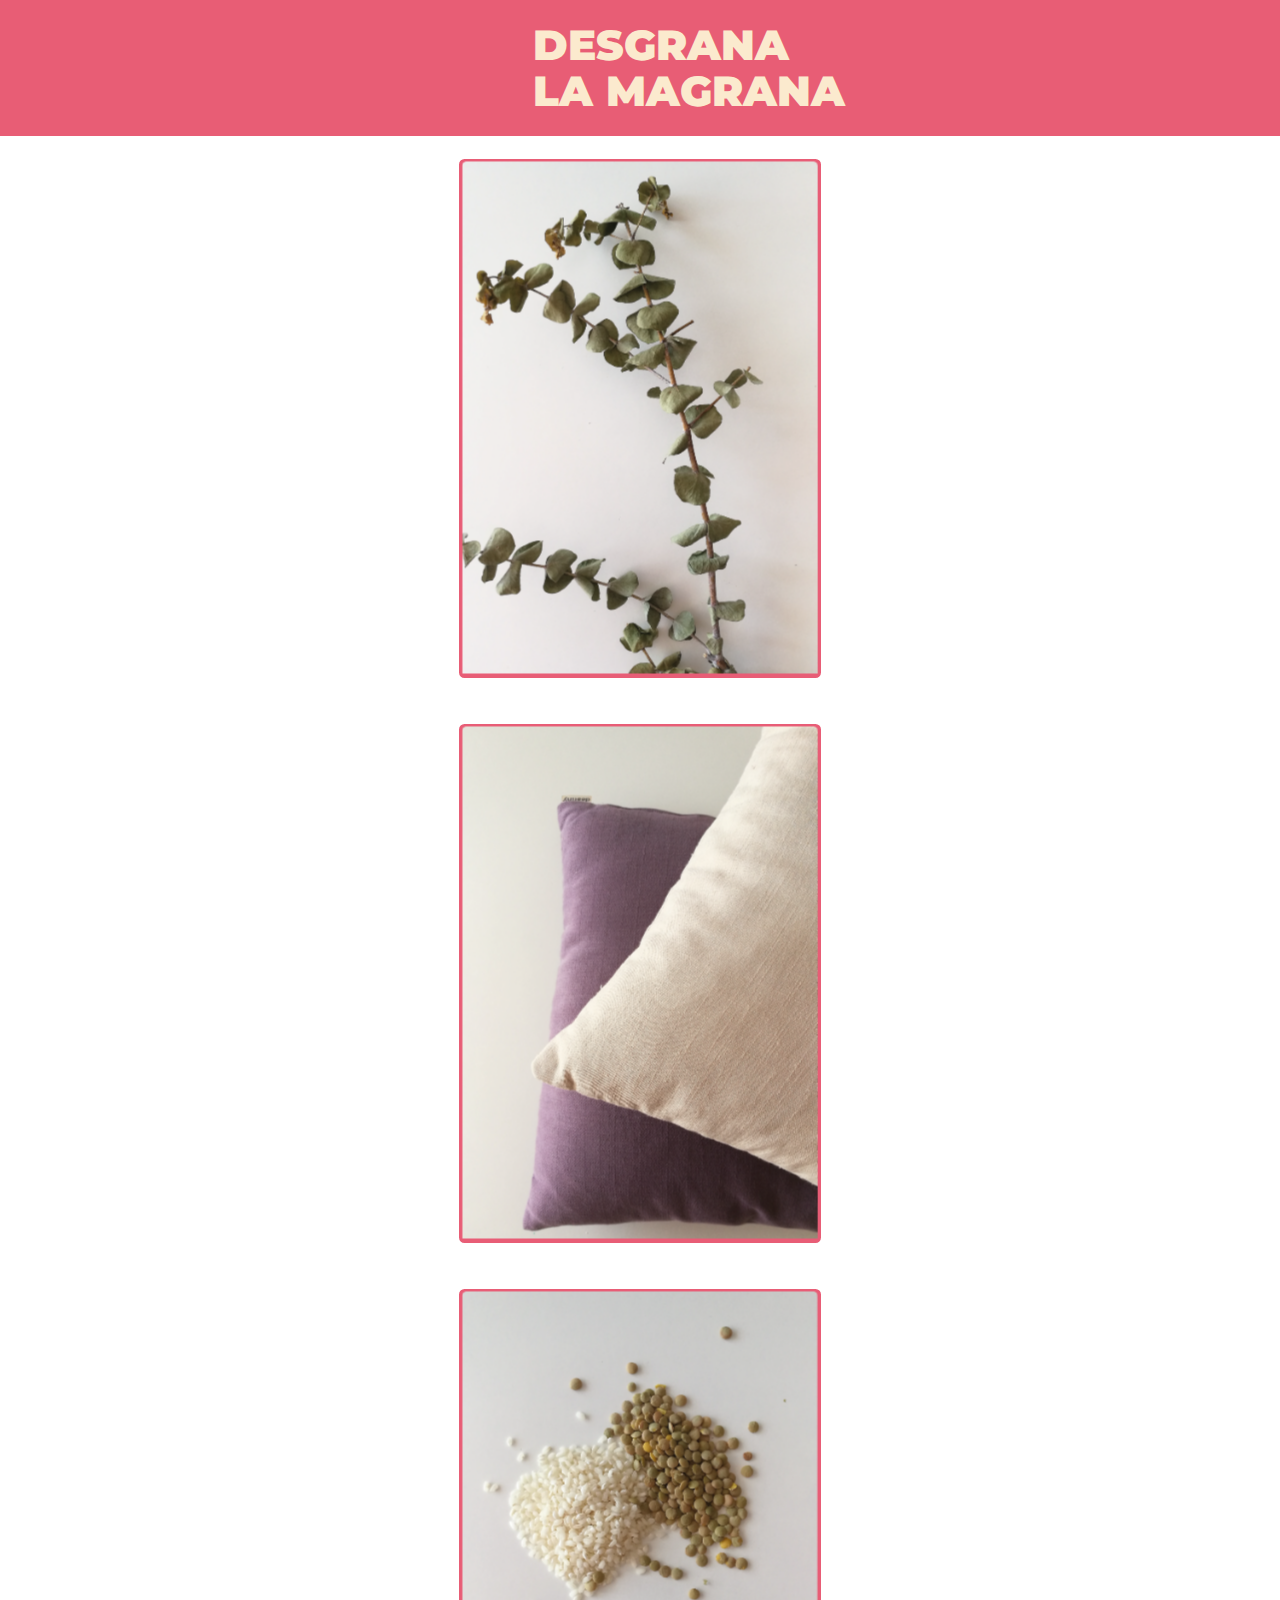
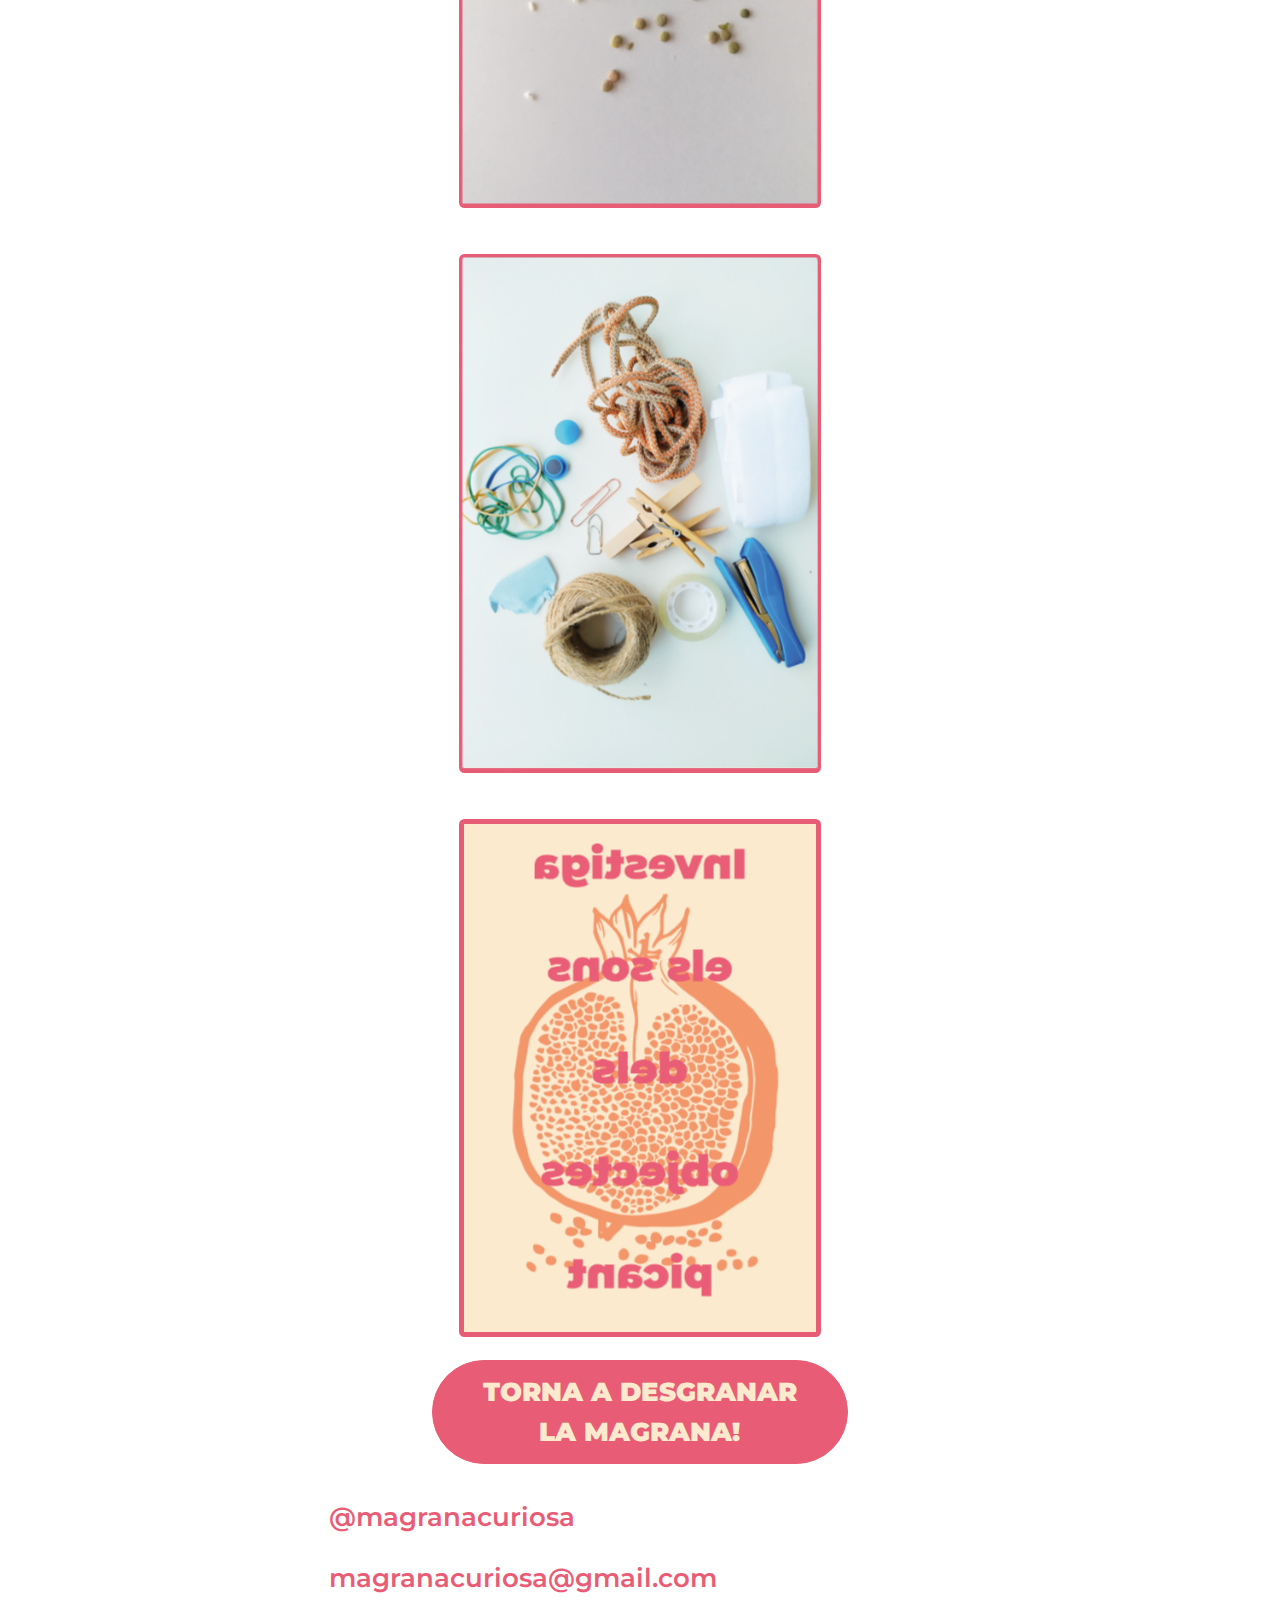
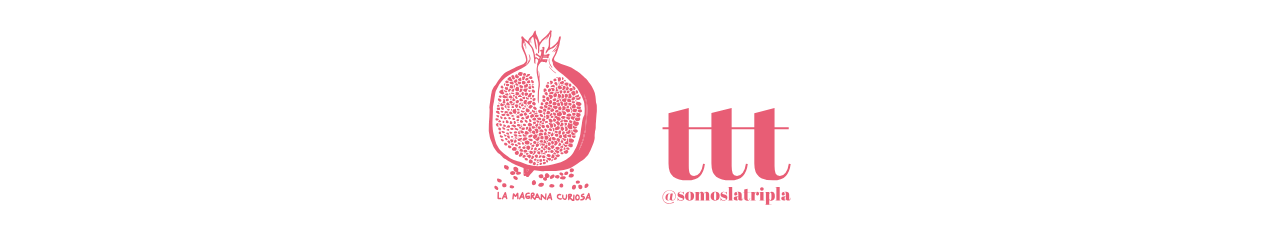
==== joc.html @ 785526e6 "Clean-up" ====
<!DOCTYPE html>
<html lang="en">

<head>
  <meta charset="UTF-8">
  <meta http-equiv="Cache-Control" content="no-cache, no-store, must-revalidate" />
  <meta http-equiv="Pragma" content="no-cache" />
  <meta http-equiv="Expires" content="0" />
  <link rel="stylesheet" href="https://use.fontawesome.com/releases/v5.7.0/css/all.css"
    integrity="sha384-lZN37f5QGtY3VHgisS14W3ExzMWZxybE1SJSEsQp9S+oqd12jhcu+A56Ebc1zFSJ" crossorigin="anonymous">
  <link href="https://fonts.googleapis.com/css?family=Indie+Flower&display=swap" rel="stylesheet">
  <link
    href="https://fonts.googleapis.com/css2?family=Montserrat:ital,wght@0,100;0,200;0,300;0,400;0,500;0,600;0,700;0,800;0,900;1,100;1,200;1,300;1,400;1,500;1,600;1,700;1,800;1,900&display=swap"
    rel="stylesheet">



  <title>Desgrana la magrana</title>
  <link rel="stylesheet" href="bootstrap-4.4.1-dist/css/bootstrap.min.css">
  <link rel="stylesheet" href="styles.css">
</head>

<body class="body-joc">
  <div class="titol-joc reverse-colors  justify-content-center text-center navbar-expand-lg navbar fixed-top">
    <div class="row">
      <div class="col-1">
        <a href="index.html"><i class="far fa-caret-square-left botons-titol"></i></a>
      </div>
      <div class="col-3">
        
      </div>
      <div class="col-4">
        DESGRANA LA&nbsp;MAGRANA
      </div>
      <div class="col-3">

      </div>
      <div class="col-1">
        <i class="fas fa-question-circle botons-titol" data-toggle="modal" data-target="#ajuda"></i>
      </div>      
    </div>

  </div>

  <div class="titol-joc reverse-colors container-fluid justify-content-center text-center">
    <div class="row">
      <div class="col-1">
       
      </div>
      <div class="col-3">
        
      </div>
      <div class="col-4">
       &nbsp; <br><br>
      </div>
      <div class="col-3">

      </div>
      <div class="col-1">
       
      </div>      
    </div>

  </div>


  <div id="game-div" class="container">

    <!--CARTA 1-->
    <div class="row padded-row justify-content-center">
      <div class="col-12 card-container ">
        <div class="card-flip  mx-auto">
          <div class="card front text-center">
            <img class="card-img-top" src="img/cartes-bg-05.png" alt="Card image cap">
            <div class="card-body">
            </div>
          </div>
          <div class="card back">
            <img class="card-img-top" id="front1" src="img/cartes-bg-09.png" alt="Card image cap">
            <div class="card-body">
            </div>
          </div>

        </div>
      </div>
    </div>

    <!--CARTA 2-->
    <div class="row padded-row justify-content-center">
      <div class="col-12 card-container">
        <div class="card-flip mx-auto">
          <div class="card front">
            <img class="card-img-top" src="img/cartes-bg-06.png" alt="Card image cap">
            <div class="card-body">
            </div>
          </div>
          <div class="card back">
            <img class="card-img-top" id="front2" src="img/cartes-bg-09.png" alt="Card image cap">
            <div class="card-body">
            </div>
          </div>
        </div>
      </div>
    </div>

    <!--CARTA 3-->
    <div class="row padded-row justify-content-center">
      <div class="col-12 card-container">
        <div class="card-flip mx-auto">
          <div class="card front">
            <img class="card-img-top" src="img/cartes-bg-07.png" alt="Card image cap">
            <div class="card-body">
            </div>
          </div>
          <div class="card back">
            <img class="card-img-top" id="front3" src="img/cartes-bg-09.png" alt="Card image cap">
            <div class="card-body">
            </div>
          </div>
        </div>
      </div>
    </div>

    <!--CARTA 4-->
    <div class="row padded-row justify-content-center">
      <div class="col-12 card-container">
        <div class="card-flip mx-auto">
          <div class="card front">
            <img class="card-img-top" src="img/cartes-bg-08.png" alt="Card image cap">
            <div class="card-body">
            </div>
          </div>
          <div class="card back">
            <img class="card-img-top" id="front4" src="img/cartes-bg-09.png" alt="Card image cap">
            <div class="card-body">
            </div>
          </div>
        </div>
      </div>
    </div>
    <!--CARTA 5-->
    <div class="row padded-row justify-content-center">
      <div class="col-12 card-container">
        <div class="card-flip mx-auto">
          <div class="card front">
            <img class="card-img-top" src="img/cartes-bg-09.png" alt="Card image cap">
            <div class="card-body">
            </div>
          </div>
          <div class="card back">
            <img class="card-img-top" id="front5" src="img/cartes-bg-09.png" alt="Card image cap">
            <div class="card-body">
            </div>
          </div>
        </div>
      </div>
    </div>



  </div>

  <div class="container">
    <div class="row">
      <div class="col-2"></div>
      <div class="col-8 justify-content-center text-center">
        <a href="joc.html"><button type="button" class="btn btn-dark btn-lg btn-round-lg2 juga-boto2">
            TORNA&nbsp;A&nbsp;DESGRANAR<br>LA&nbsp;MAGRANA!</button></a>

      </div>
      <div class="col-2"></div>

    </div>
      
    <br>
    <div class="row">
      <div class="col-sm-1">
        
      </div>
      <div class="col-sm-11">
        <p class="text-rosa">
          <a href="https://www.instagram.com/magranacuriosa"><i
              class="icona fab fa-instagram"></i>&nbsp;@magranacuriosa</a></p>
        </p>
        <p class="text-rosa">
          <span class="icona"><i class="icona fas fa-envelope"></span></i>&nbsp;<a href="mailto:magranacuriosa@gmail.com">magranacuriosa@gmail.com</a>
        </p>
      </div>

    </div>
    <div class="row mx-auto">
      <div class="col-3"></div>
      <div class="col-3">
        <img src="img/footer-10.svg">
      </div>
      <div class="col-3">
        <a href="https://www.instagram.com/somoslatripla"><img src="img/footer-11.svg"></a>
      </div>
      <div class="col-3"></div>
    </div>
  </div>


  <div class="modal fade" id="ajuda" tabindex="-1" role="dialog" aria-labelledby="exampleModalLabel" aria-hidden="true">
    <div class="modal-dialog modal-lg" >
      <div class="modal-content" id="instr">
        <div class="modal-header">
          <h5 class="modal-title subtitol" id="exampleModalLabel">Instruccions</h5>
          
        </div>
        <div class="modal-body">
          <div class="llista-text">
            <ol>
              <li>
                Quan desgranis la magrana trobaràs 5 targetes. Toca les 4 primeres targetes per descobrir que hi ha
                darrere.
              </li>
              <li>
                Aneu a buscar per casa i reuniu els objectes que us hem proposat, feu servir només els elements que
                tingueu.
              </li>
              <li>
                Jugueu lliurement, exploreu les possibilitats dels objectes un cop junts. Observeu, inventeu, creeu,
                imaginació al poder!
              </li>
              <li>
                Quan noteu que el joc s'acaba... destapeu l'última tarja i llegiu la proposta final de joc per als
                objectes que us han tocat.
              </li>
            </ol>
          </div>
        </div>
        <div class="modal-footer">
          <button type="button" class="btn btn-dark btn-lg btn-round-lg juga-boto" data-dismiss="modal">Tornar</button>
          
        </div>
      </div>
    </div>
  </div>


  <script src="https://code.jquery.com/jquery-3.4.1.slim.min.js"></script>
  <script src="https://cdn.jsdelivr.net/npm/popper.js@1.16.0/dist/umd/popper.min.js"
    integrity="sha384-Q6E9RHvbIyZFJoft+2mJbHaEWldlvI9IOYy5n3zV9zzTtmI3UksdQRVvoxMfooAo"
    crossorigin="anonymous"></script>
  <script src="bootstrap-4.4.1-dist/js/bootstrap.min.js"
    integrity="sha384-wfSDF2E50Y2D1uUdj0O3uMBJnjuUD4Ih7YwaYd1iqfktj0Uod8GCExl3Og8ifwB6"
    crossorigin="anonymous"></script>
  <script src="scripts.js"></script>

</body>

</html>
---- styles.css ----
* {
  padding: 0;
  margin: 0;
  box-sizing: border-box;
}

@import url('https://fonts.googleapis.com/css2?family=Montserrat:ital,wght@0,100;0,200;0,300;0,400;0,500;0,600;0,700;0,800;0,900;1,100;1,200;1,300;1,400;1,500;1,600;1,700;1,800;1,900&display=swap');





html {
  font-size: 16px;
}
@media screen and (min-width: 320px) {
  html {
    font-size: calc(16px + 6 * ((100vw - 320px) / 680));
  }
}
@media screen and (min-width: 1000px) {
  html {
    font-size: 22px;
  }
}

.modal-dialog{
  border-color: #E85D75;
  border-width:3px;
  border-style:solid;
  border-radius: 50px;

}
.modal-header{
  border-top-left-radius: 50px;
  border-top-right-radius: 50px;
}

.modal-footer{
  border-bottom-left-radius: 50px;
  border-bottom-right-radius: 50px;
}

.modal-content{
  border-radius:50px;
}
.modal-body, .modal-header, .modal-footer, .modal-dialog
{
background:#FBEACE; 


}


.container
{
max-width:800px;

}
.titol
{
  color:#E85D75;
  font-weight: 900;
  font-size:3rem;
  /*300%=9vw*/
  text-align: center;
  max-width:800px;

}
.text-rosa
{
  color:#E85D75;
  font-size:1.2rem;
  font-weight:600;
}

.icona
{
  font-size:2rem;
  line-height:1.8rem;
  vertical-align:top;

}
.subtitol
{
  color:#E85D75;
  font-weight: 900;
  font-size:2.5rem;
  text-align: center;

}
.reverse-colors
{
  background:#E85D75;
}

centrat
{
text-align: center;
}

.botons-titol
{
  color:#FBEACE;
  font-weight: 900;
  font-size:3rem;
  text-align: center;
  line-height:110%;
  /***padding-left:30%;
  padding-right:30%;***/
  padding-top:1rem;
  padding-bottom:1rem;
  
  line-height:1.8rem;
  vertical-align:top;
}

.titol-joc
{
  color:#FBEACE;
  font-weight: 900;
  font-size:1.9rem;
  text-align: center;
  line-height:110%;
  /***padding-left:30%;
  padding-right:30%;***/
  padding-top:1rem;
  padding-bottom:1rem;
}
.reverse-subtitol
{
  color:#FBEACE;
  font-weight: 900;
  font-size:2.5rem;
  text-align: center;
  padding-top:2.5rem;

}
.bg-logo
{
  background-image: url(img/magranabgv2-02.svg);
  background-position:center center;
  background-repeat: no-repeat;
}
.llista-text
{


}
.intro-text
{
    
    text-align: center;
    font-size:1.6rem;


}
.llista-text
{
    
    text-align: left;
    font-size:1.5rem;


}

.reverse-boto
{
color:#E85D75; 
background: #FBEACE;
border-color: #FBEACE;
font-weight: 900;
font-size:2rem;
padding-left:10%;
padding-right:10%;
}
.botodiv
{
  text-align: center;

}


.juga-boto
{
color:#FBEACE; 
background: #E85D75;
border-color: #E85D75;
font-weight: 900;
font-size:3rem;
padding-left:10%;
padding-right:10%;
}

.juga-boto2
{
color:#FBEACE; 
background: #E85D75;
border-color: #E85D75;
font-weight: 900;
font-size:1.2rem;
padding-left:10%;
padding-right:10%;
}

ol {
  list-style: none;
  counter-reset: my-awesome-counter;
}
ol li {
  counter-increment: my-awesome-counter;
}
ol li::before {
  content: counter(my-awesome-counter) ". ";
  color: #E85D75;
  font-weight: 900;
  font-size:2rem;
}

.btn-round-lg{
  border-radius: 50px;
  }

  .btn-round-lg2{
    border-radius: 100px;
    }
  
  




#activitat-text
{
    
    text-align: center;

}

#full-board
{

  

}

.card-img-top
{
 transform: scale(1.01); 
}

.card-body
{
  padding:0px;
}



.card{
  border-color:#E85D76;
  border-width:5px;
  border-style:solid;
  background:#FBEACE; 
  padding:0px;

}

}
.bigtext
{
  font-size:3vw;
}

#so-label
{
  font-size:3vw;

}
        
#reinici,#btn-sound,#comencem
{

  font-size:5vw;

}

#game-div
{
    


}

.body-intro
{
  background: #FBEACE; 
}
.body-joc
{
  background:#FFFFFF;
}
body {
  
  
  /* Permalink - use to edit and share this gradient: https://colorzilla.com/gradient-editor/#87e0fd+0,53cbf1+40,05abe0+100;Blue+3D+%23+16 */
  
  /*background: -moz-linear-gradient(top,  #87e0fd 0%, #53cbf1 40%, #05abe0 100%); */
  

  background-repeat: no-repeat;
  background-attachment: fixed;
  font-family: 'Montserrat';
  font-weight:400;
  

}
.padded-row
{
  padding:3%;
}


.card-container {
  perspective: 700px;
  
}

.card-flip, .card-container {
  transform-style: preserve-3d;
  transition: all 0.7s ease;
  width:50%;
}


.card-flip div {
  backface-visibility: hidden;
  transform-style: preserve-3d;
}

.card-container .flip {
  transform: rotateY(180deg);
}

.card-flip {
  display: grid; grid-template: 1fr / 1fr;
  grid-template-areas: "frontAndBack";
  transform-style: preserve-3d;
  transition: all 0.7s ease;
}

.front {
  grid-area: frontAndBack;
}

.back {
  grid-area: frontAndBack;
  transform: rotateY(-180deg);
}

a { color: inherit; } 
a:visited { color: inherit; } 
a:hover { color: inherit; }
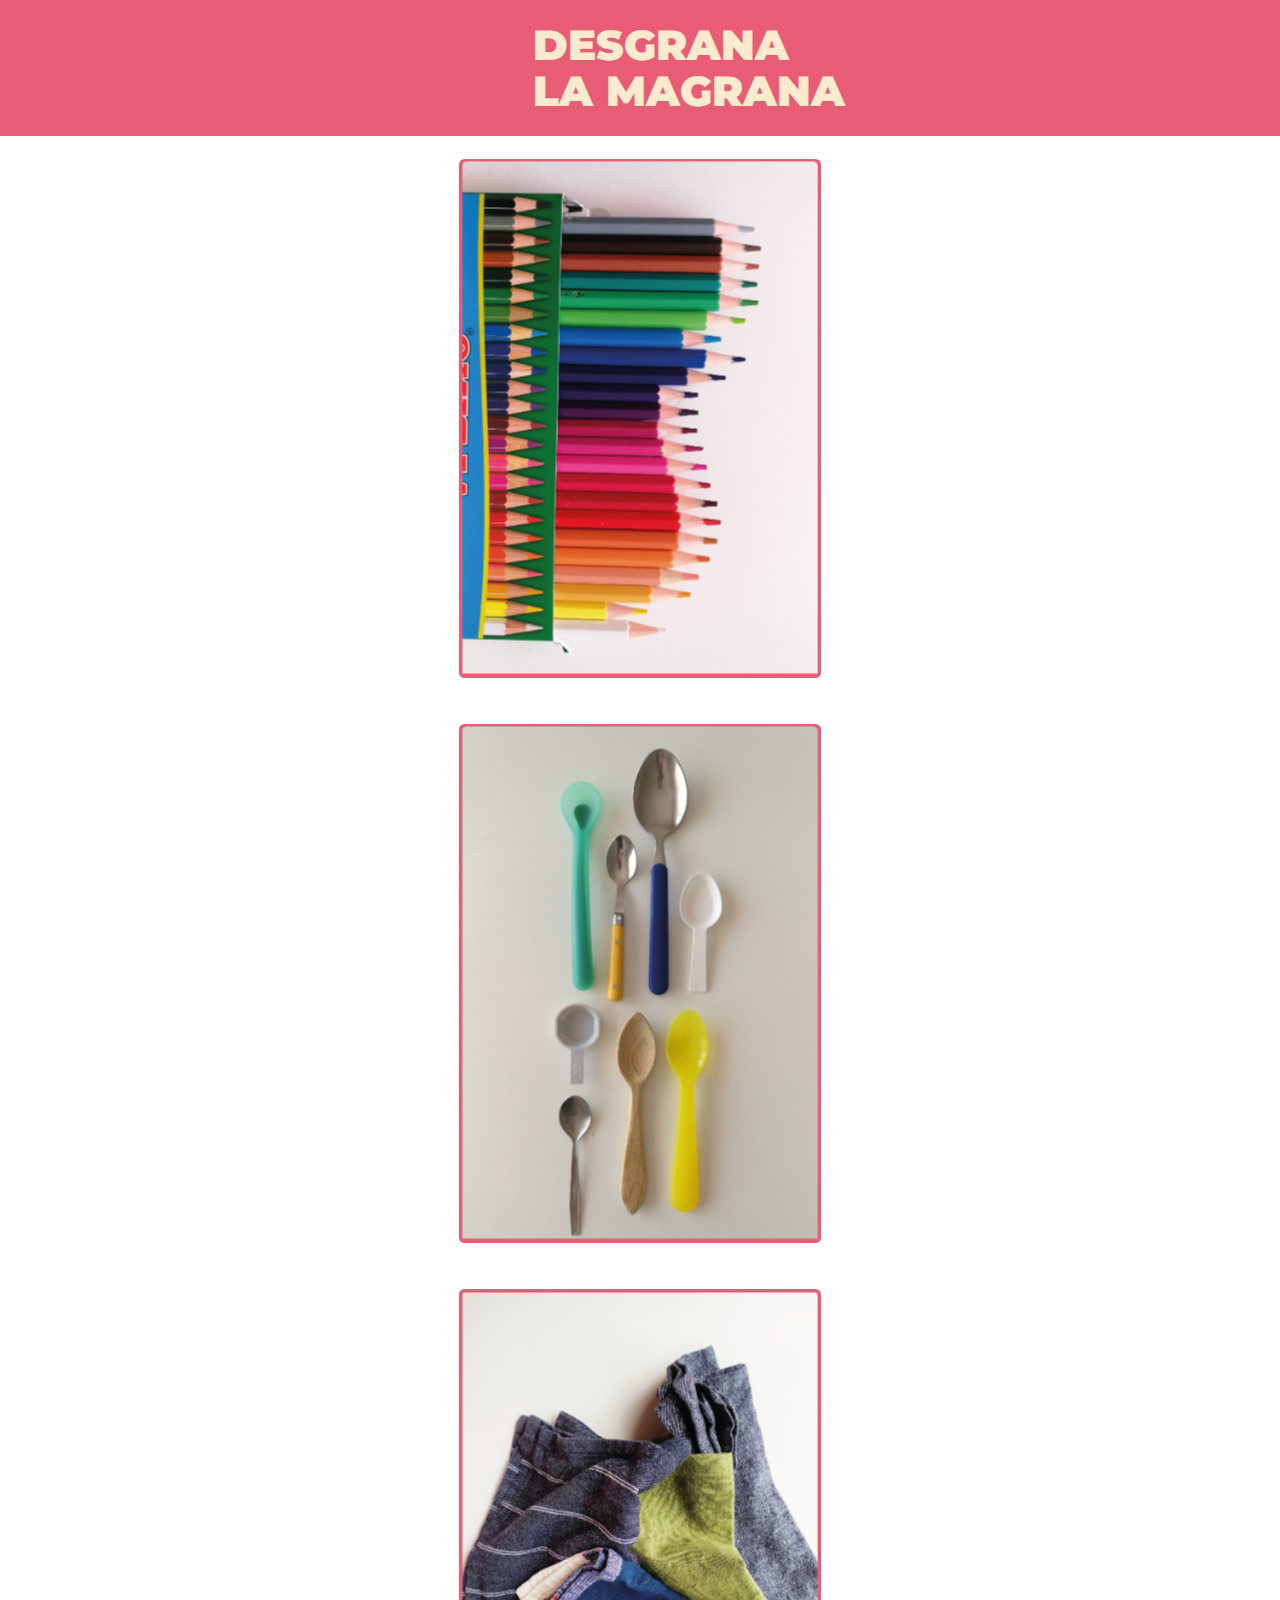
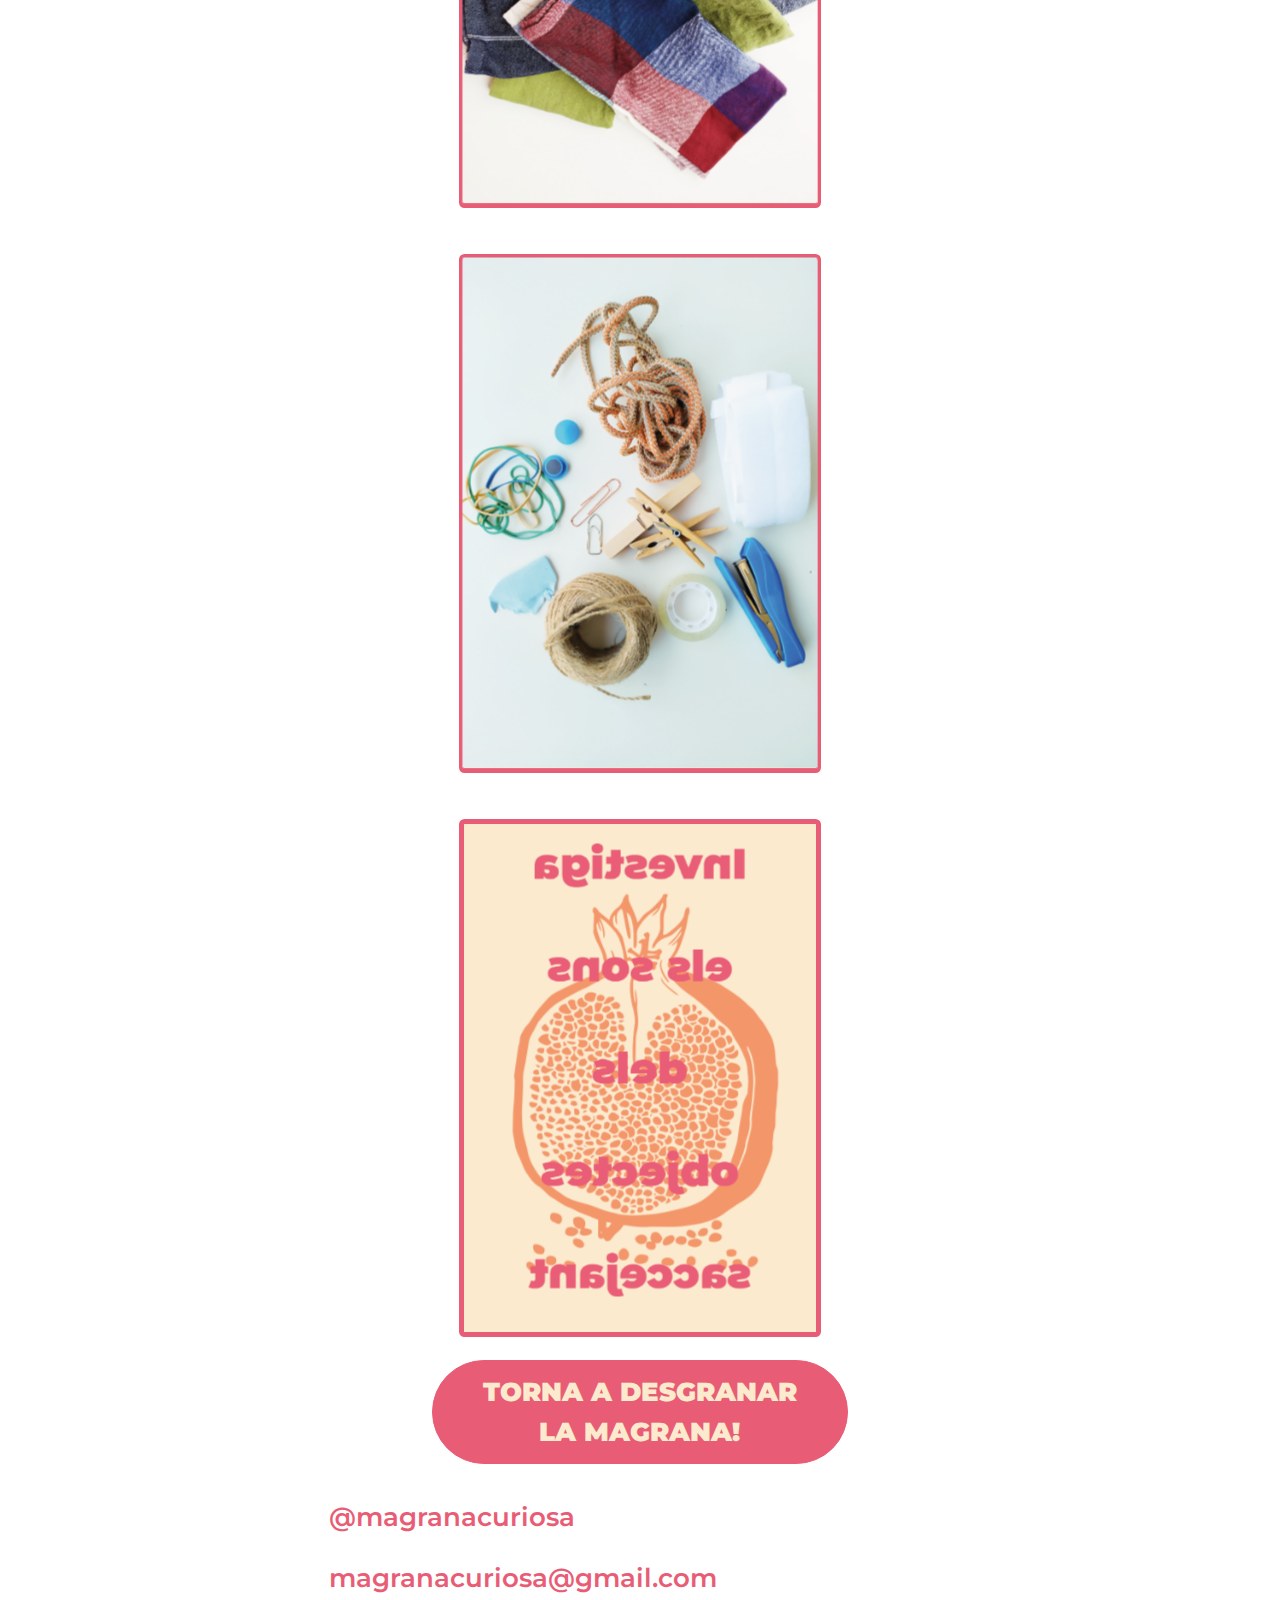
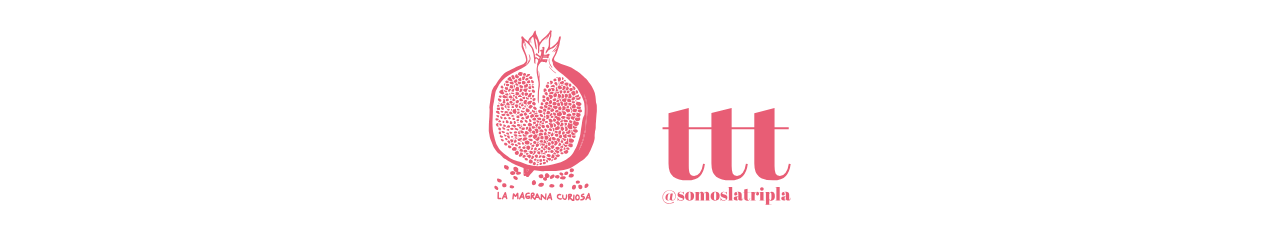
==== commit 4828a874: "nc" ====
--- a/joc.html
+++ b/joc.html
@@ -212,7 +212,7 @@
           <div class="llista-text">
             <ol>
               <li>
-                Quan desgranis la magrana trobaràs 5 targetes. Toca les 4 primeres targetes per descobrir que hi ha
+                Quan desgranis la magrana trobaràs 5 targetes. Toca les 4 primeres targetes per descobrir què hi ha
                 darrere.
               </li>
               <li>
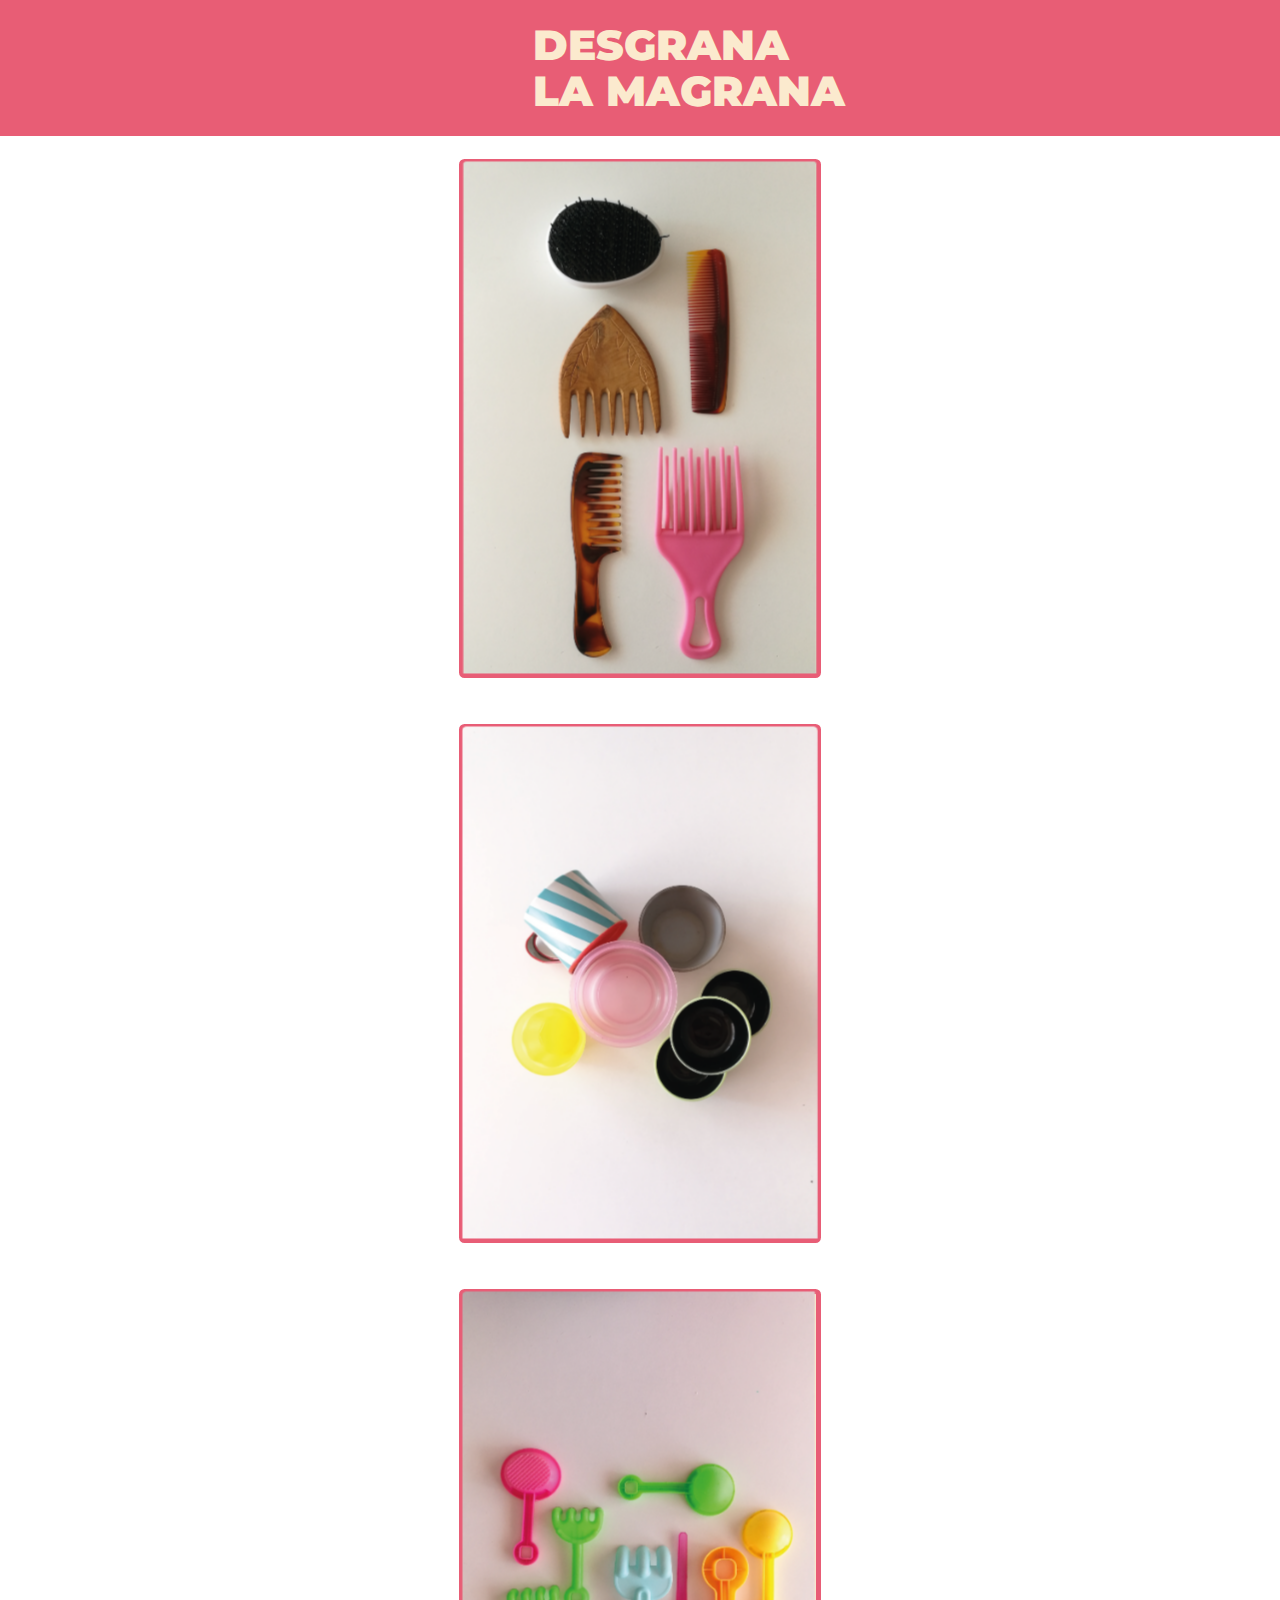
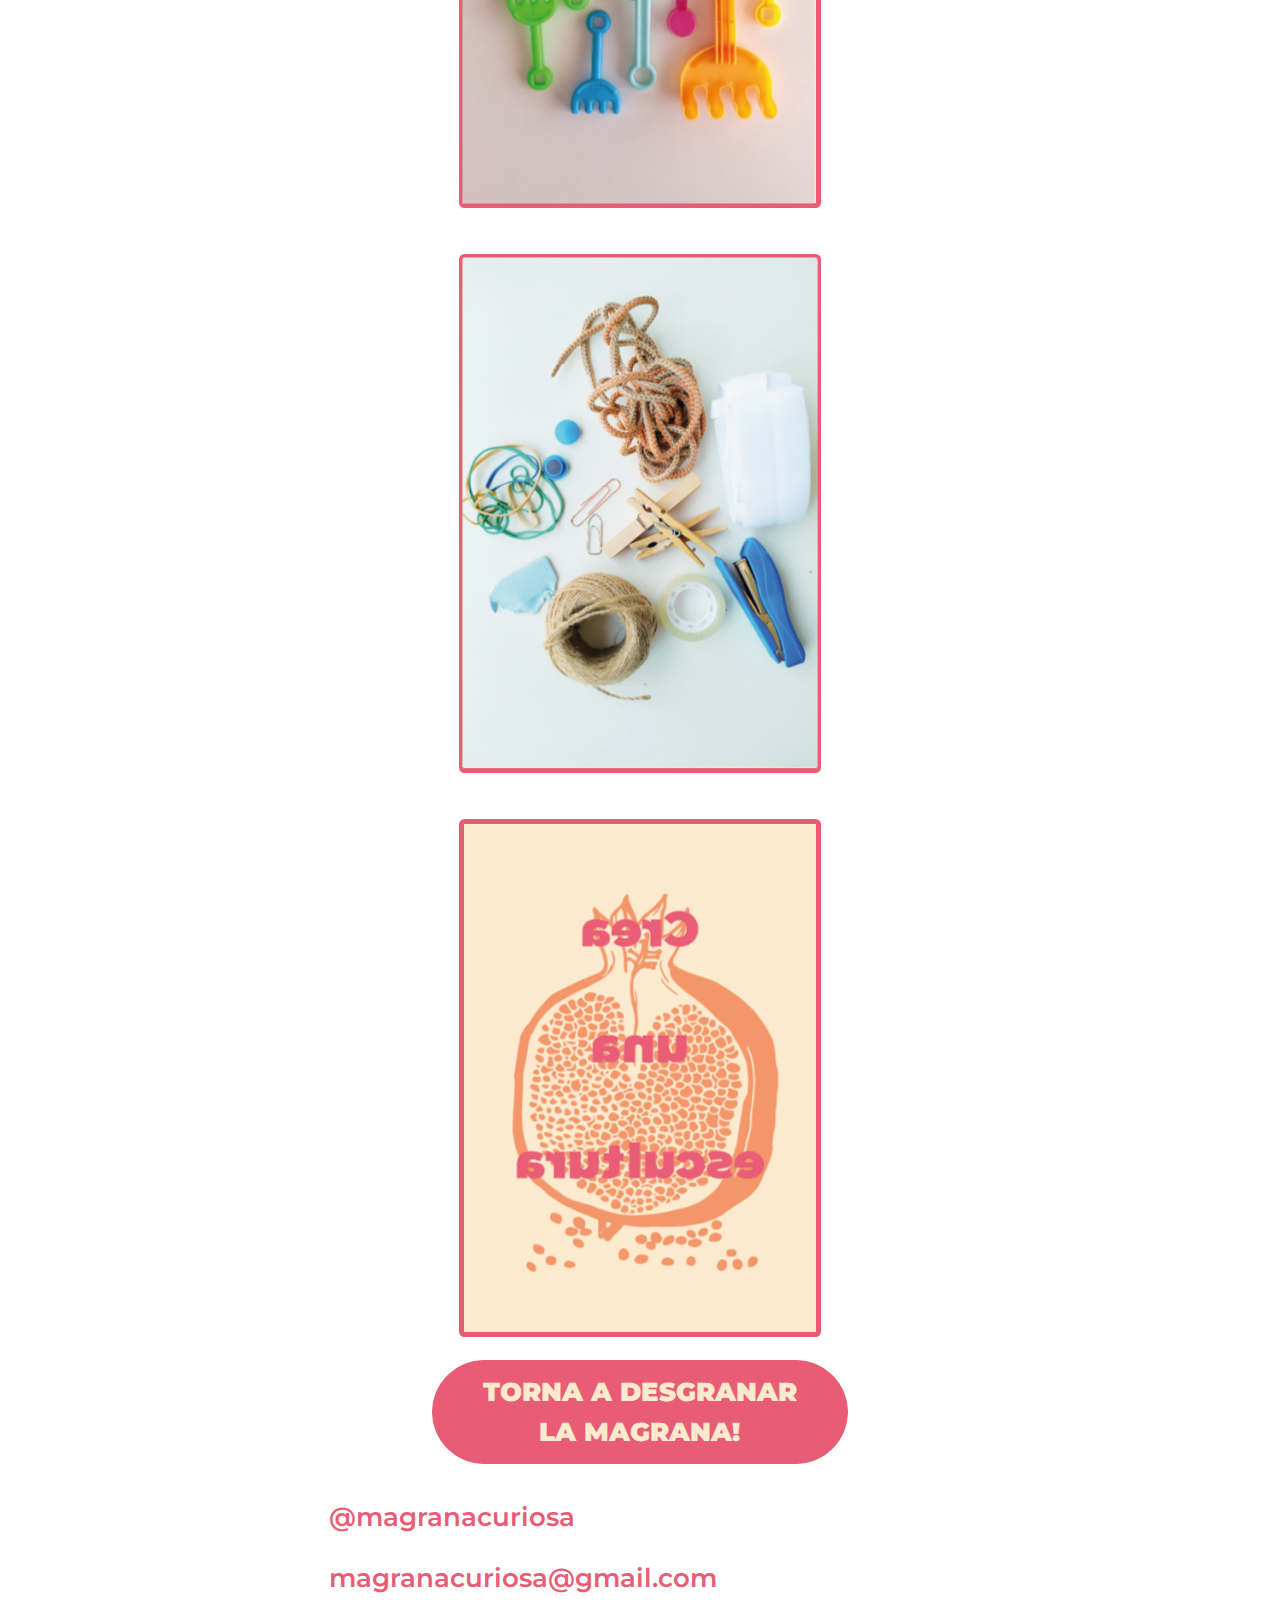
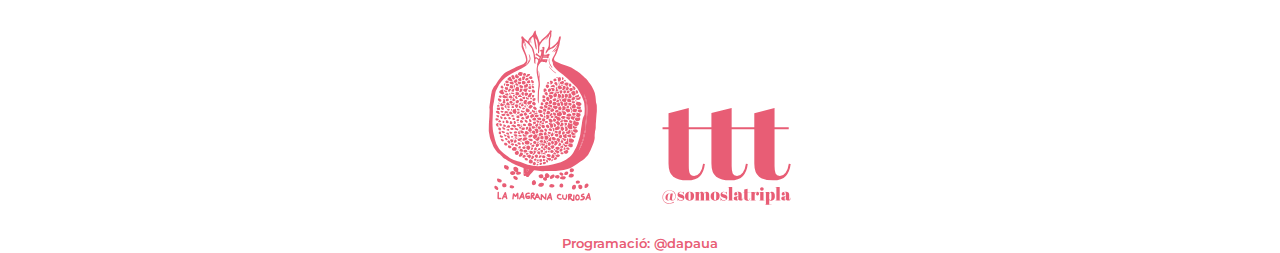
==== commit 8fb7cb69: "update" ====
--- a/joc.html
+++ b/joc.html
@@ -15,7 +15,7 @@
 
 
 
-  <title>Desgrana la magrana</title>
+  <title>Desgrana la Magrana</title>
   <link rel="stylesheet" href="bootstrap-4.4.1-dist/css/bootstrap.min.css">
   <link rel="stylesheet" href="styles.css">
 </head>
@@ -198,6 +198,11 @@
       </div>
       <div class="col-3"></div>
     </div>
+    <div class="row mx-auto">
+      <div class="col-3"></div>
+      <div class="col-6 text-rosa-petit justify-content-center text-center">Programació: <a href="https://twitter.com/dapaua">@dapaua</a></div>
+      <div class="col-3"></div>
+    </div>
   </div>
 
 
--- a/styles.css
+++ b/styles.css
@@ -71,6 +71,12 @@
 {
   color:#E85D75;
   font-size:1.2rem;
+  font-weight:600;
+}
+.text-rosa-petit
+{
+  color:#E85D75;
+  font-size:0.6rem;
   font-weight:600;
 }
 
